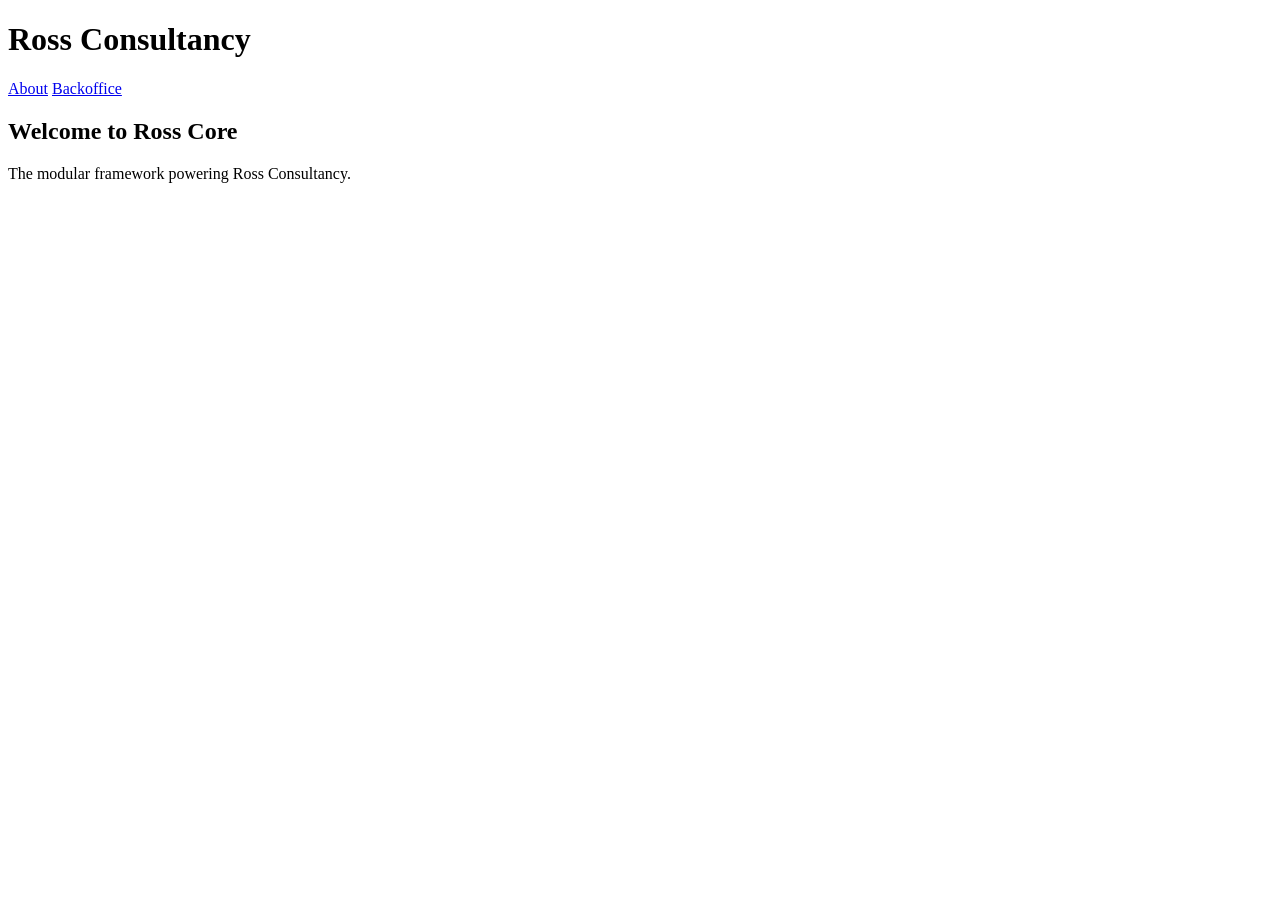
==== index.html @ 3e93cee6 "Create index.html" ====
<!DOCTYPE html>
<html lang="en">
<head>
    <meta charset="UTF-8">
    <meta name="viewport" content="width=device-width, initial-scale=1.0">
    <title>Ross Consultancy</title>
    <link rel="stylesheet" href="assets/css/style.css">
</head>
<body>

    <header>
        <h1>Ross Consultancy</h1>
        <nav>
            <a href="about/">About</a>
            <a href="backoffice/">Backoffice</a>
        </nav>
    </header>

    <main>
        <h2>Welcome to Ross Core</h2>
        <p>The modular framework powering Ross Consultancy.</p>
    </main>

</body>
</html>
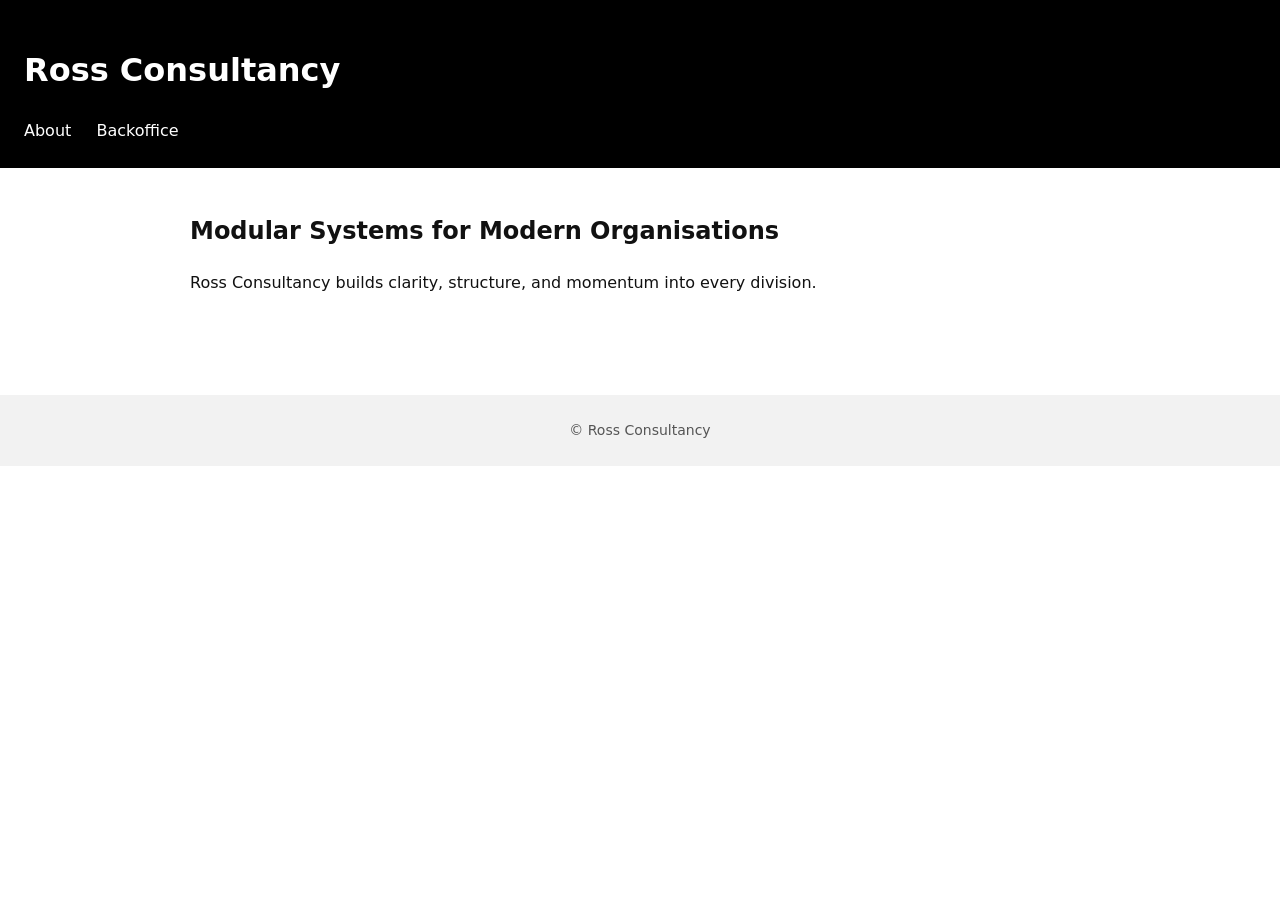
==== commit d4692957: "Update index.html" ====
--- a/index.html
+++ b/index.html
@@ -8,18 +8,24 @@
 </head>
 <body>
 
-    <header>
-        <h1>Ross Consultancy</h1>
-        <nav>
-            <a href="about/">About</a>
-            <a href="backoffice/">Backoffice</a>
-        </nav>
-    </header>
+<header>
+    <h1>Ross Consultancy</h1>
+    <nav>
+        <a href="about/">About</a>
+        <a href="backoffice/">Backoffice</a>
+    </nav>
+</header>
 
-    <main>
-        <h2>Welcome to Ross Core</h2>
-        <p>The modular framework powering Ross Consultancy.</p>
-    </main>
+<main>
+    <section class="hero">
+        <h2>Modular Systems for Modern Organisations</h2>
+        <p>Ross Consultancy builds clarity, structure, and momentum into every division.</p>
+    </section>
+</main>
+
+<footer>
+    © Ross Consultancy
+</footer>
 
 </body>
 </html>
--- a/assets/css/style.css
+++ b/assets/css/style.css
@@ -0,0 +1,47 @@
+/* Ross Core – Premium Base Styles */
+
+:root {
+    --font-main: system-ui, sans-serif;
+    --max-width: 900px;
+    --space: 24px;
+    --bg: #ffffff;
+    --fg: #111111;
+    --accent: #000000;
+}
+
+body {
+    margin: 0;
+    padding: 0;
+    font-family: var(--font-main);
+    background: var(--bg);
+    color: var(--fg);
+    line-height: 1.6;
+}
+
+header {
+    padding: var(--space);
+    background: var(--accent);
+    color: #fff;
+}
+
+header nav a {
+    margin-right: 20px;
+    color: #fff;
+    text-decoration: none;
+    font-weight: 500;
+}
+
+main {
+    max-width: var(--max-width);
+    margin: 0 auto;
+    padding: var(--space);
+}
+
+footer {
+    margin-top: 60px;
+    padding: var(--space);
+    background: #f2f2f2;
+    text-align: center;
+    font-size: 14px;
+    color: #555;
+}
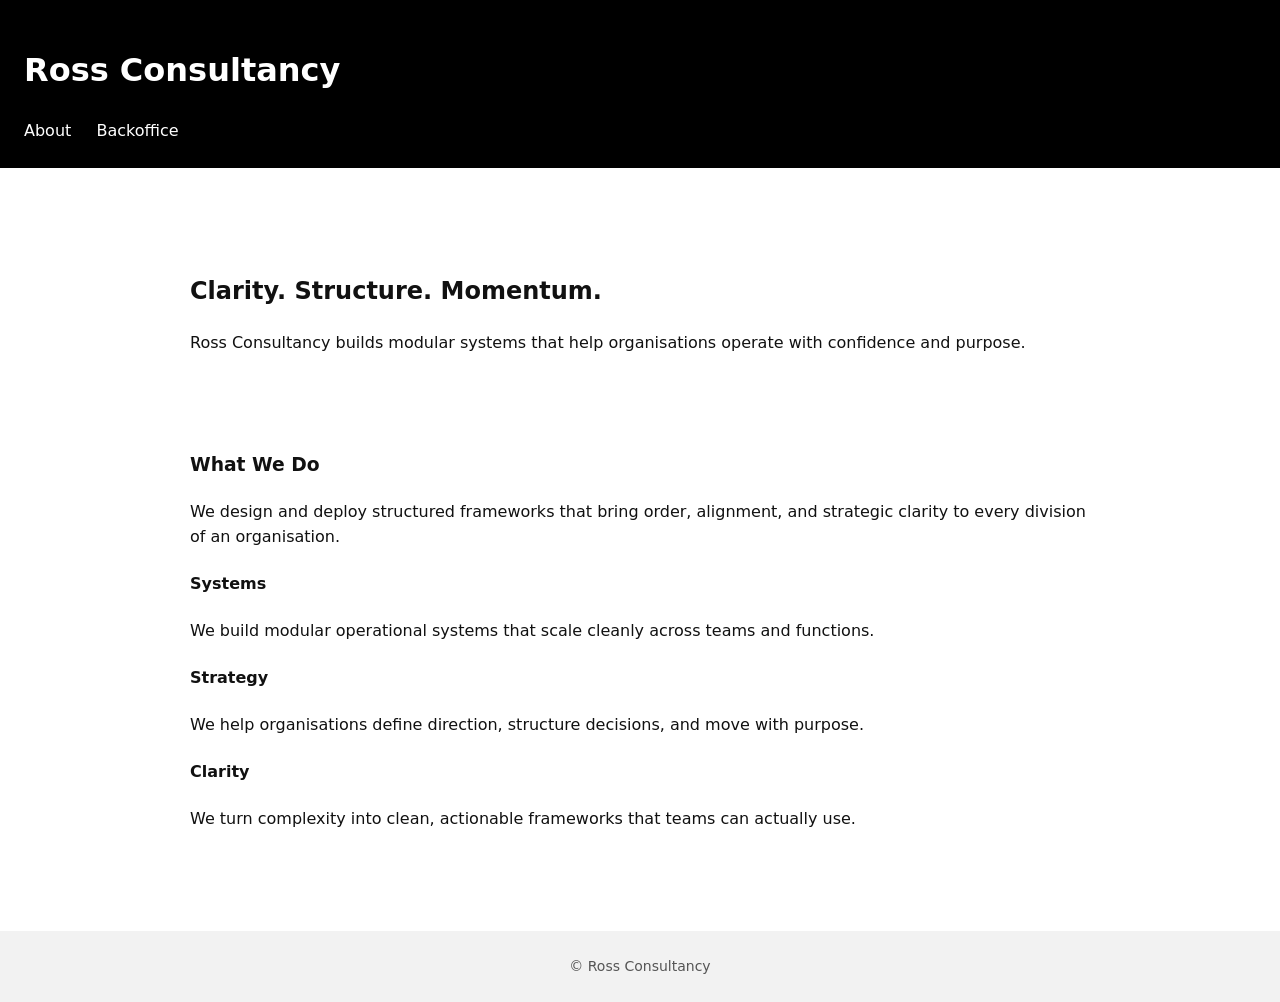
==== commit d563e7bb: "Update index.html" ====
--- a/index.html
+++ b/index.html
@@ -17,10 +17,32 @@
 </header>
 
 <main>
+
     <section class="hero">
-        <h2>Modular Systems for Modern Organisations</h2>
-        <p>Ross Consultancy builds clarity, structure, and momentum into every division.</p>
+        <h2>Clarity. Structure. Momentum.</h2>
+        <p>Ross Consultancy builds modular systems that help organisations operate with confidence and purpose.</p>
     </section>
+
+    <section class="intro">
+        <h3>What We Do</h3>
+        <p>We design and deploy structured frameworks that bring order, alignment, and strategic clarity to every division of an organisation.</p>
+    </section>
+
+    <section class="grid">
+        <div class="card">
+            <h4>Systems</h4>
+            <p>We build modular operational systems that scale cleanly across teams and functions.</p>
+        </div>
+        <div class="card">
+            <h4>Strategy</h4>
+            <p>We help organisations define direction, structure decisions, and move with purpose.</p>
+        </div>
+        <div class="card">
+            <h4>Clarity</h4>
+            <p>We turn complexity into clean, actionable frameworks that teams can actually use.</p>
+        </div>
+    </section>
+
 </main>
 
 <footer>
--- a/assets/css/style.css
+++ b/assets/css/style.css
@@ -37,6 +37,10 @@
     padding: var(--space);
 }
 
+.hero {
+    padding: 60px 0;
+}
+
 footer {
     margin-top: 60px;
     padding: var(--space);
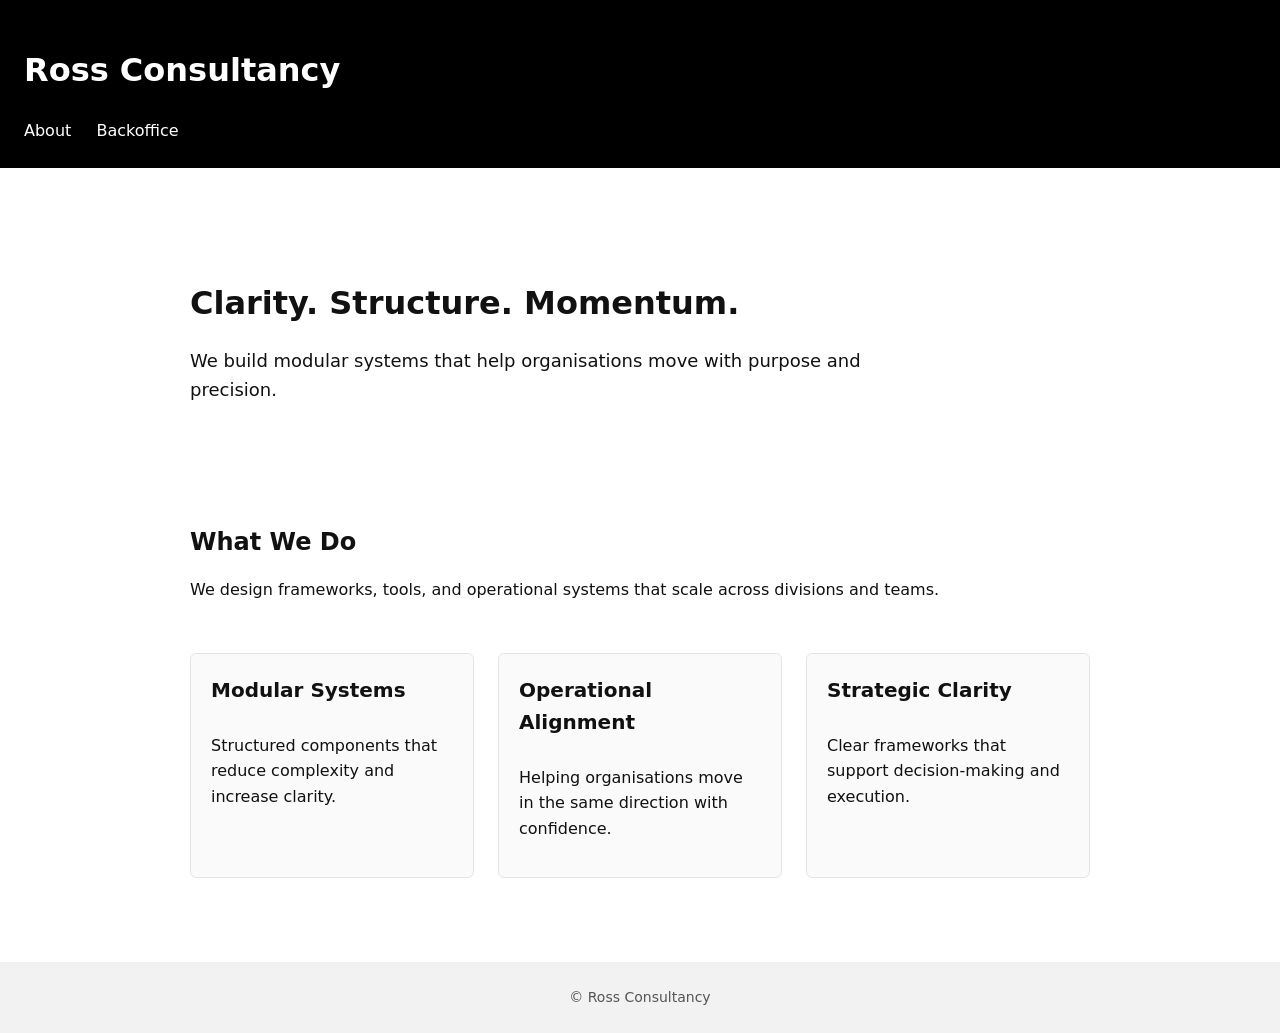
==== commit 2af0934e: "Update index.html" ====
--- a/index.html
+++ b/index.html
@@ -20,26 +20,26 @@
 
     <section class="hero">
         <h2>Clarity. Structure. Momentum.</h2>
-        <p>Ross Consultancy builds modular systems that help organisations operate with confidence and purpose.</p>
+        <p>We build modular systems that help organisations move with purpose and precision.</p>
     </section>
 
     <section class="intro">
         <h3>What We Do</h3>
-        <p>We design and deploy structured frameworks that bring order, alignment, and strategic clarity to every division of an organisation.</p>
+        <p>We design frameworks, tools, and operational systems that scale across divisions and teams.</p>
     </section>
 
     <section class="grid">
         <div class="card">
-            <h4>Systems</h4>
-            <p>We build modular operational systems that scale cleanly across teams and functions.</p>
+            <h4>Modular Systems</h4>
+            <p>Structured components that reduce complexity and increase clarity.</p>
         </div>
         <div class="card">
-            <h4>Strategy</h4>
-            <p>We help organisations define direction, structure decisions, and move with purpose.</p>
+            <h4>Operational Alignment</h4>
+            <p>Helping organisations move in the same direction with confidence.</p>
         </div>
         <div class="card">
-            <h4>Clarity</h4>
-            <p>We turn complexity into clean, actionable frameworks that teams can actually use.</p>
+            <h4>Strategic Clarity</h4>
+            <p>Clear frameworks that support decision‑making and execution.</p>
         </div>
     </section>
 
--- a/assets/css/style.css
+++ b/assets/css/style.css
@@ -7,6 +7,8 @@
     --bg: #ffffff;
     --fg: #111111;
     --accent: #000000;
+    --card-bg: #fafafa;
+    --card-border: #e5e5e5;
 }
 
 body {
@@ -18,6 +20,7 @@
     line-height: 1.6;
 }
 
+/* HEADER */
 header {
     padding: var(--space);
     background: var(--accent);
@@ -31,16 +34,59 @@
     font-weight: 500;
 }
 
+/* MAIN LAYOUT */
 main {
     max-width: var(--max-width);
     margin: 0 auto;
     padding: var(--space);
 }
 
+/* HERO */
 .hero {
     padding: 60px 0;
 }
 
+.hero h2 {
+    font-size: 32px;
+    margin-bottom: 10px;
+}
+
+.hero p {
+    font-size: 18px;
+    max-width: 700px;
+}
+
+/* INTRO SECTION */
+.intro {
+    margin-top: 40px;
+}
+
+.intro h3 {
+    font-size: 24px;
+    margin-bottom: 10px;
+}
+
+/* GRID */
+.grid {
+    margin-top: 50px;
+    display: grid;
+    grid-template-columns: repeat(auto-fit, minmax(240px, 1fr));
+    gap: 24px;
+}
+
+.card {
+    background: var(--card-bg);
+    border: 1px solid var(--card-border);
+    padding: 20px;
+    border-radius: 6px;
+}
+
+.card h4 {
+    margin-top: 0;
+    font-size: 20px;
+}
+
+/* FOOTER */
 footer {
     margin-top: 60px;
     padding: var(--space);
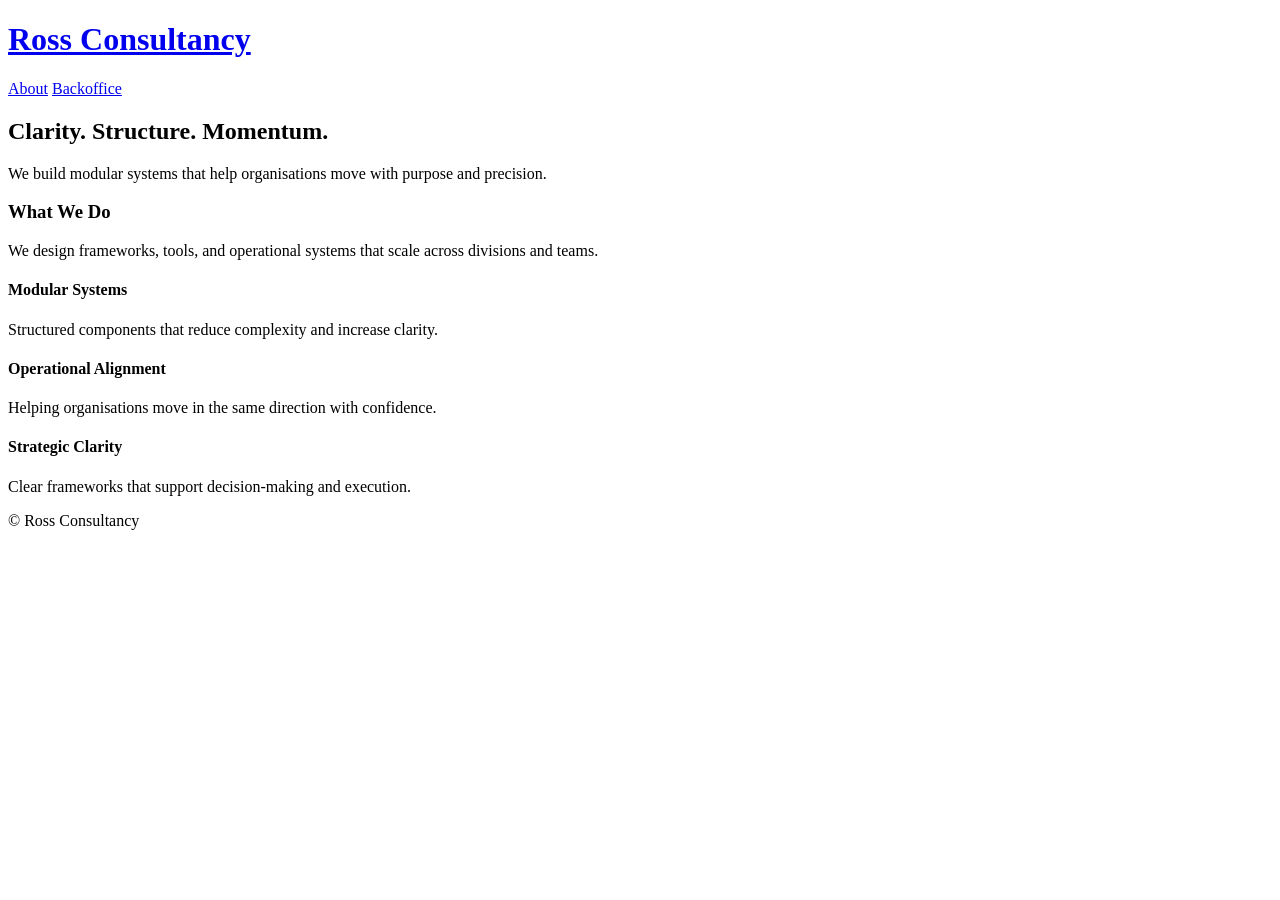
==== commit a0e1c4a0: "Update index.html" ====
--- a/index.html
+++ b/index.html
@@ -4,15 +4,19 @@
     <meta charset="UTF-8">
     <meta name="viewport" content="width=device-width, initial-scale=1.0">
     <title>Ross Consultancy</title>
-    <link rel="stylesheet" href="assets/css/style.css">
+
+    <!-- ABSOLUTE PATH FIX -->
+    <link rel="stylesheet" href="/ross-core/assets/css/style.css">
 </head>
 <body>
 
 <header>
-    <h1>Ross Consultancy</h1>
+    <h1><a href="/ross-core/">Ross Consultancy</a></h1>
+
     <nav>
-        <a href="about/">About</a>
-        <a href="backoffice/">Backoffice</a>
+        <!-- ABSOLUTE PATH FIXES -->
+        <a href="/ross-core/about/">About</a>
+        <a href="/ross-core/backoffice/">Backoffice</a>
     </nav>
 </header>
 
